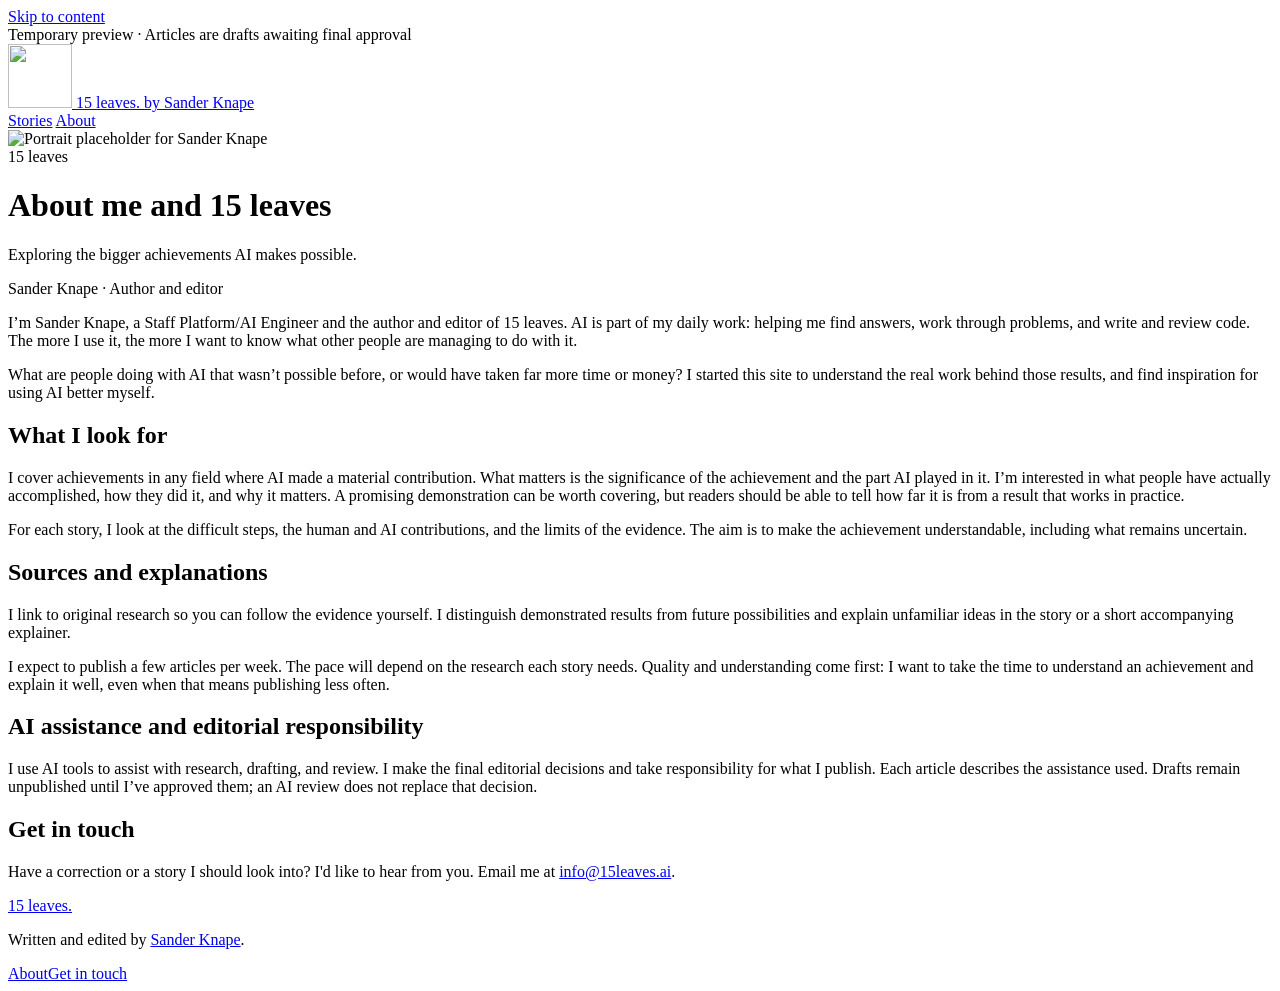
==== about/index.html @ 883aecba "Publish temporary 15 leaves draft preview" ====
<!doctype html>
<html lang="en">
<head>
  <meta charset="utf-8">
  <meta name="viewport" content="width=device-width, initial-scale=1">
  <title>About me and 15 leaves · 15 leaves</title>
  <meta name="description" content="Exploring the bigger achievements AI makes possible.">
  <meta name="theme-color" content="#ffffff">
  <meta name="robots" content="noindex, nofollow">
  <meta property="og:title" content="About me and 15 leaves">
  <meta property="og:description" content="Exploring the bigger achievements AI makes possible.">
  <meta property="og:type" content="website">
  <meta property="og:site_name" content="15 leaves">
  
  
  <link rel="icon" href="/15leaves/assets/logo/micro.svg" type="image/svg+xml">
  <link rel="stylesheet" href="/15leaves/assets/fonts/fonts.css">
  <link rel="stylesheet" href="/15leaves/assets/site.css">
  
</head>
<body>
  <a class="skip-link" href="#main">Skip to content</a>
  <div class="preview-notice">Temporary preview <span aria-hidden="true">·</span> Articles are drafts awaiting final approval</div>
  <header class="site-header wrap">
    <div class="masthead-identity">
    <a class="wordmark" href="/15leaves/" aria-label="15 leaves home">
      <picture>
        <source media="(max-width: 600px)" srcset="/15leaves/assets/logo/compact.svg">
        <img src="/15leaves/assets/logo/refined.svg" width="64" height="64" alt="">
      </picture>
      <span>15 leaves<span class="wordmark-dot">.</span></span>
    </a>
    <a class="masthead-author" href="/15leaves/about/">by Sander Knape</a>
    </div>
    <nav aria-label="Main navigation">
      <a href="/15leaves/articles/">Stories</a>
      <a href="/15leaves/about/" aria-current="page">About</a>
      
    </nav>
  </header>
  <main id="main" tabindex="-1"><div class="page-shell wrap">
  <header class="page-header about-header">
    <img class="author-portrait" src="/15leaves/assets/images/author-placeholder.svg" alt="Portrait placeholder for Sander Knape" width="160" height="160">

    <div>
      <span class="eyebrow">15 leaves</span>
      <h1 id="about-me-and-15-leaves">About me and 15 leaves</h1>
      <p class="article-deck">Exploring the bigger achievements AI makes possible.</p>
      <p class="article-byline">Sander Knape · Author and editor</p>
    </div>
  </header>
  <div class="prose">
    <p>I’m Sander Knape, a Staff Platform/AI Engineer and the author and editor of 15 leaves. AI is part of my daily work: helping me find answers, work through problems, and write and review code. The more I use it, the more I want to know what other people are managing to do with it.</p>
<p>What are people doing with AI that wasn’t possible before, or would have taken far more time or money? I started this site to understand the real work behind those results, and find inspiration for using AI better myself.</p>
<h2 id="what-i-look-for">What I look for</h2>
<p>I cover achievements in any field where AI made a material contribution. What matters is the significance of the achievement and the part AI played in it. I’m interested in what people have actually accomplished, how they did it, and why it matters. A promising demonstration can be worth covering, but readers should be able to tell how far it is from a result that works in practice.</p>
<p>For each story, I look at the difficult steps, the human and AI contributions, and the limits of the evidence. The aim is to make the achievement understandable, including what remains uncertain.</p>
<h2 id="sources-and-explanations">Sources and explanations</h2>
<p>I link to original research so you can follow the evidence yourself. I distinguish demonstrated results from future possibilities and explain unfamiliar ideas in the story or a short accompanying explainer.</p>
<p>I expect to publish a few articles per week. The pace will depend on the research each story needs. Quality and understanding come first: I want to take the time to understand an achievement and explain it well, even when that means publishing less often.</p>
<h2 id="ai-assistance-and-editorial-responsibility">AI assistance and editorial responsibility</h2>
<p>I use AI tools to assist with research, drafting, and review. I make the final editorial decisions and take responsibility for what I publish. Each article describes the assistance used. Drafts remain unpublished until I’ve approved them; an AI review does not replace that decision.</p>

    
    <h2 id="get-in-touch">Get in touch</h2>
    <p>Have a correction or a story I should look into? I'd like to hear from you. Email me at <a href="mailto:info@15leaves.ai">info@15leaves.ai</a>.</p>
    
  </div>
</div>
</main>
  <footer class="site-footer wrap">
    <div><a class="footer-name" href="/15leaves/">15 leaves.</a><p class="footer-credit">Written and edited by <a href="/15leaves/about/">Sander Knape</a>.</p></div>
    <div class="footer-links"><a href="/15leaves/about/">About</a><a href="mailto:info@15leaves.ai">Get in touch</a></div>
  </footer>
</body>
</html>
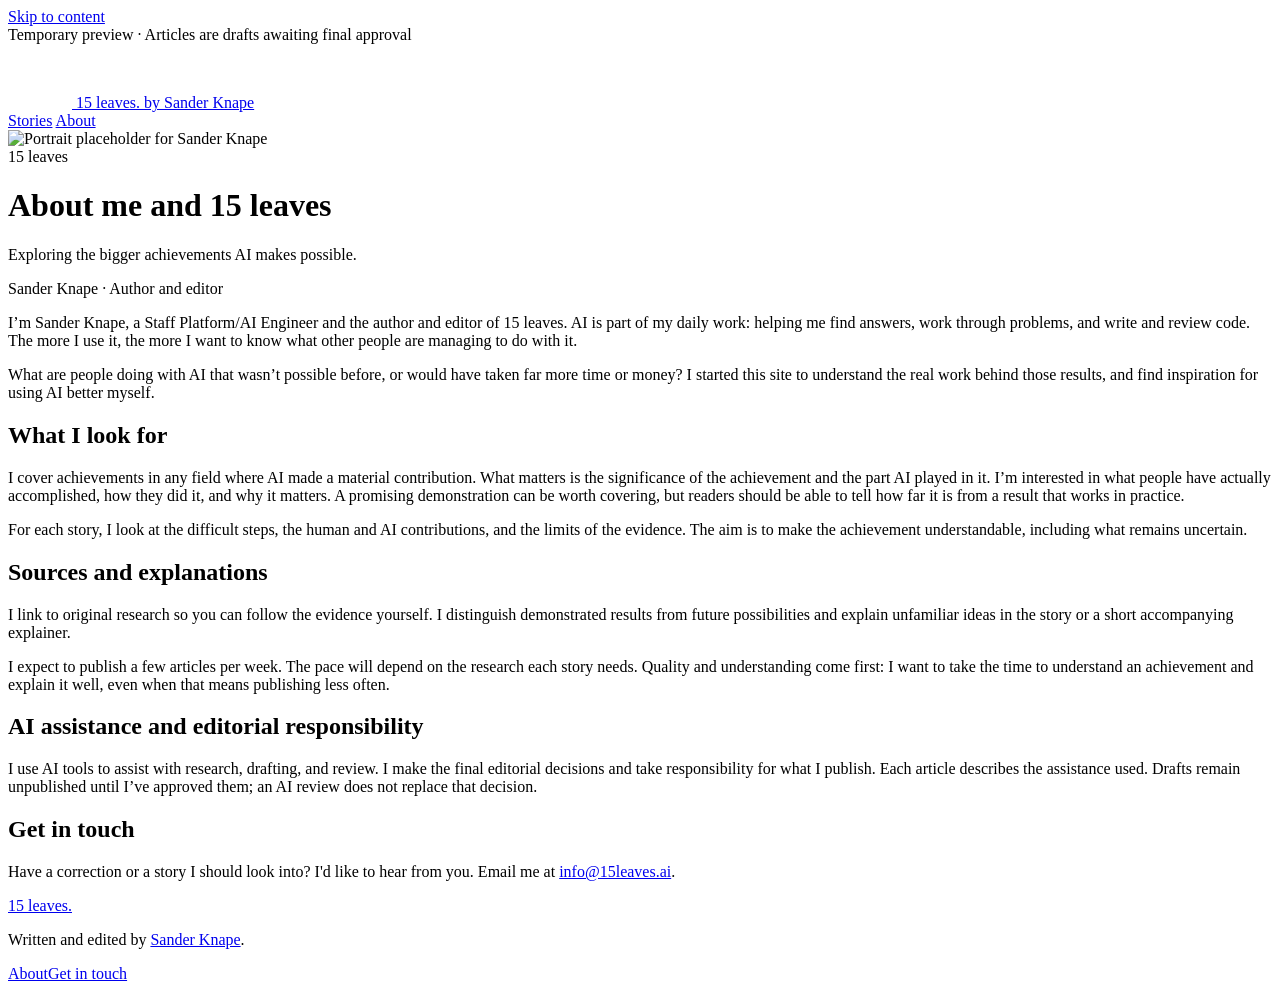
==== commit 4afa2f11: "Use the public preview repository path" ====
--- a/about/index.html
+++ b/about/index.html
@@ -13,9 +13,9 @@
   <meta property="og:site_name" content="15 leaves">
   
   
-  <link rel="icon" href="/15leaves/assets/logo/micro.svg" type="image/svg+xml">
-  <link rel="stylesheet" href="/15leaves/assets/fonts/fonts.css">
-  <link rel="stylesheet" href="/15leaves/assets/site.css">
+  <link rel="icon" href="/15leaves-preview/assets/logo/micro.svg" type="image/svg+xml">
+  <link rel="stylesheet" href="/15leaves-preview/assets/fonts/fonts.css">
+  <link rel="stylesheet" href="/15leaves-preview/assets/site.css">
   
 </head>
 <body>
@@ -23,24 +23,24 @@
   <div class="preview-notice">Temporary preview <span aria-hidden="true">·</span> Articles are drafts awaiting final approval</div>
   <header class="site-header wrap">
     <div class="masthead-identity">
-    <a class="wordmark" href="/15leaves/" aria-label="15 leaves home">
+    <a class="wordmark" href="/15leaves-preview/" aria-label="15 leaves home">
       <picture>
-        <source media="(max-width: 600px)" srcset="/15leaves/assets/logo/compact.svg">
-        <img src="/15leaves/assets/logo/refined.svg" width="64" height="64" alt="">
+        <source media="(max-width: 600px)" srcset="/15leaves-preview/assets/logo/compact.svg">
+        <img src="/15leaves-preview/assets/logo/refined.svg" width="64" height="64" alt="">
       </picture>
       <span>15 leaves<span class="wordmark-dot">.</span></span>
     </a>
-    <a class="masthead-author" href="/15leaves/about/">by Sander Knape</a>
+    <a class="masthead-author" href="/15leaves-preview/about/">by Sander Knape</a>
     </div>
     <nav aria-label="Main navigation">
-      <a href="/15leaves/articles/">Stories</a>
-      <a href="/15leaves/about/" aria-current="page">About</a>
+      <a href="/15leaves-preview/articles/">Stories</a>
+      <a href="/15leaves-preview/about/" aria-current="page">About</a>
       
     </nav>
   </header>
   <main id="main" tabindex="-1"><div class="page-shell wrap">
   <header class="page-header about-header">
-    <img class="author-portrait" src="/15leaves/assets/images/author-placeholder.svg" alt="Portrait placeholder for Sander Knape" width="160" height="160">
+    <img class="author-portrait" src="/15leaves-preview/assets/images/author-placeholder.svg" alt="Portrait placeholder for Sander Knape" width="160" height="160">
 
     <div>
       <span class="eyebrow">15 leaves</span>
@@ -69,8 +69,8 @@
 </div>
 </main>
   <footer class="site-footer wrap">
-    <div><a class="footer-name" href="/15leaves/">15 leaves.</a><p class="footer-credit">Written and edited by <a href="/15leaves/about/">Sander Knape</a>.</p></div>
-    <div class="footer-links"><a href="/15leaves/about/">About</a><a href="mailto:info@15leaves.ai">Get in touch</a></div>
+    <div><a class="footer-name" href="/15leaves-preview/">15 leaves.</a><p class="footer-credit">Written and edited by <a href="/15leaves-preview/about/">Sander Knape</a>.</p></div>
+    <div class="footer-links"><a href="/15leaves-preview/about/">About</a><a href="mailto:info@15leaves.ai">Get in touch</a></div>
   </footer>
 </body>
 </html>
